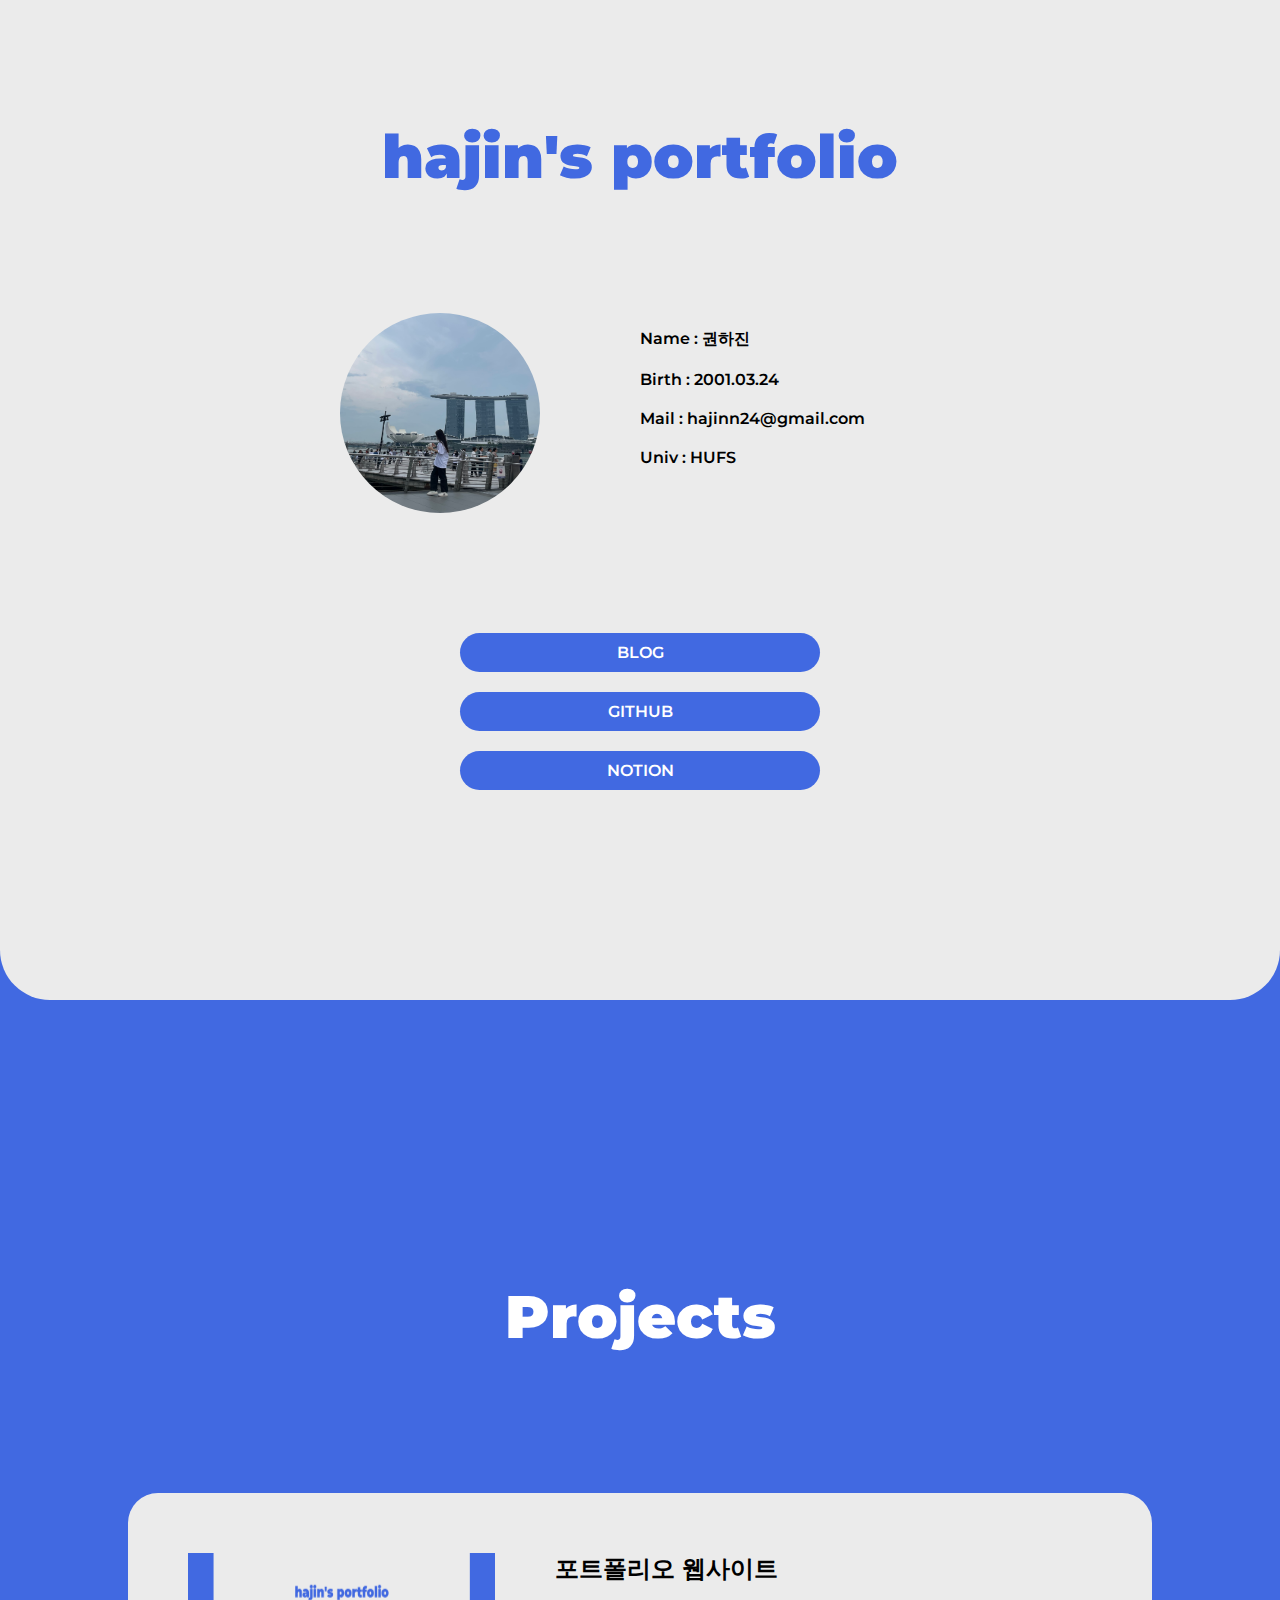
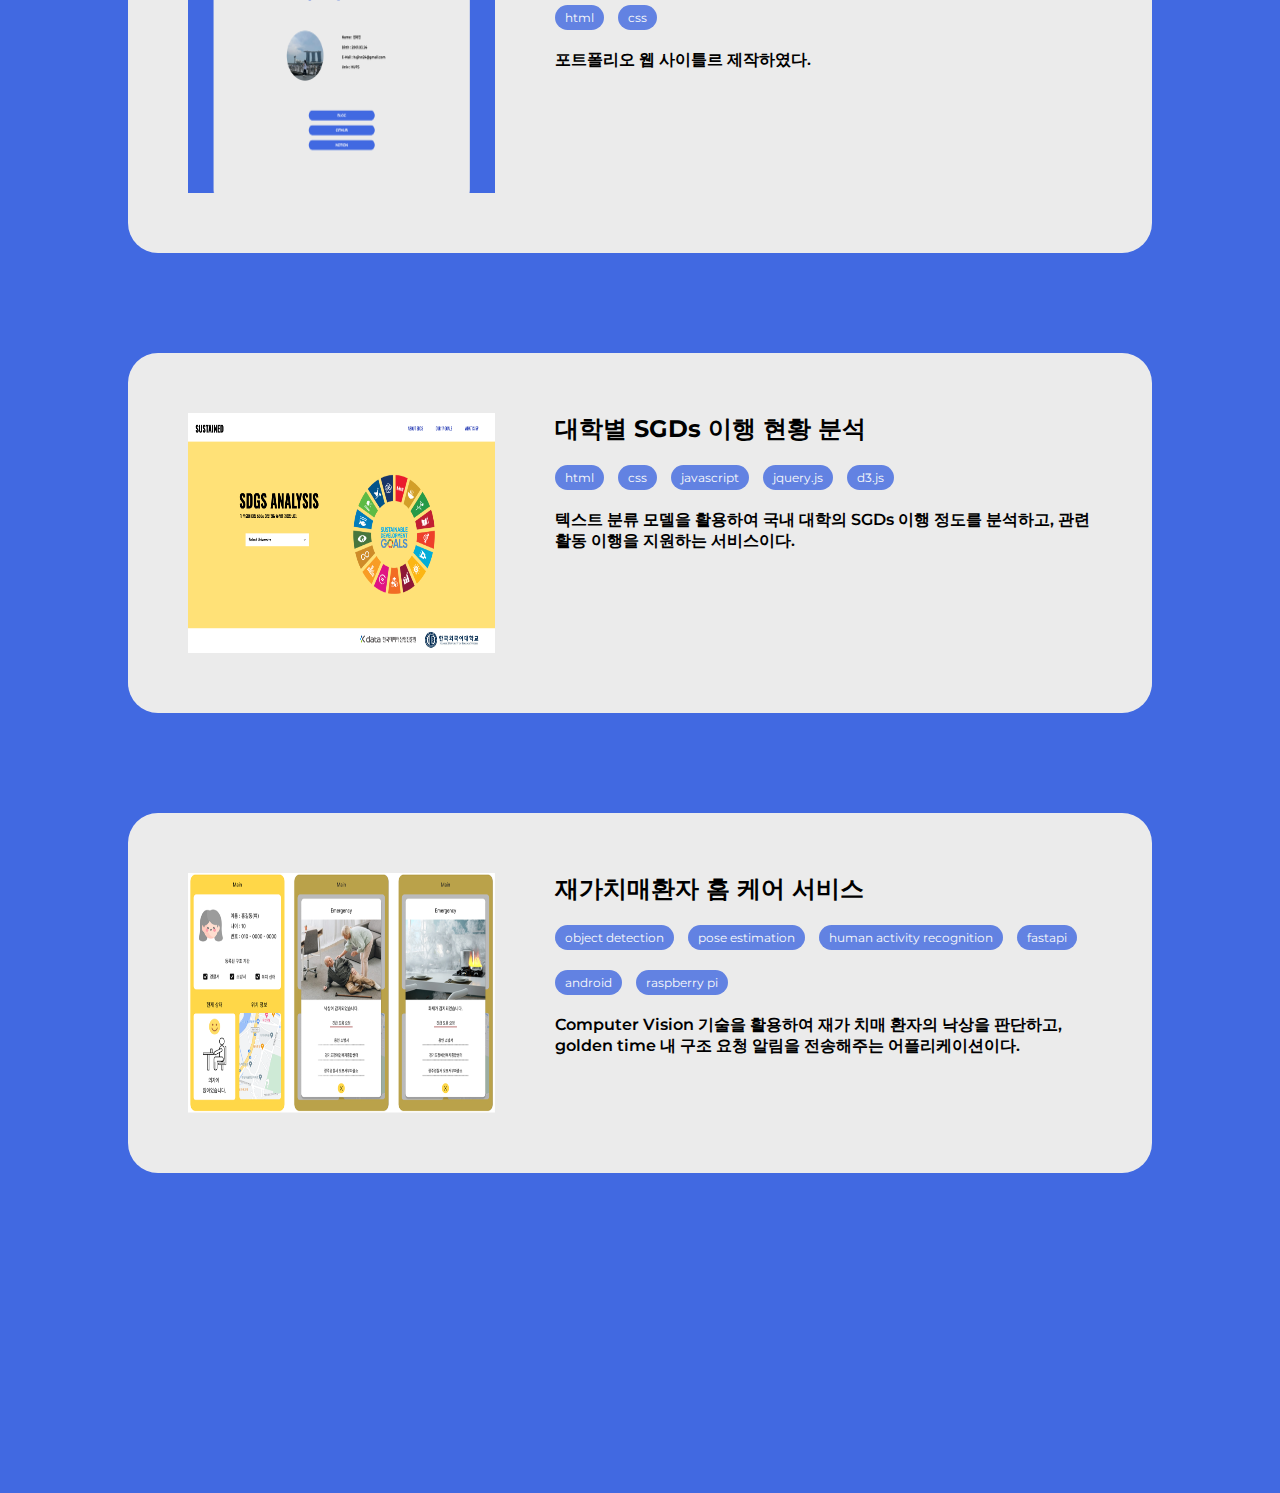
==== index.html @ 5e836fd9 "main.html -> index.html" ====
<!DOCTYPE html>
<html>
  <head>
    <meta charset="UTF-8">
    <title> hajin's portfolio </title>
    <link rel="stylesheet" href="style.css">

    <!-- font -->
    <link rel="preconnect" href="https://fonts.googleapis.com">
    <link rel="preconnect" href="https://fonts.gstatic.com" crossorigin>
    <link href="https://fonts.googleapis.com/css2?family=Montserrat:ital,wght@0,100..900;1,100..900&display=swap" rel="stylesheet">
  </head>
  <body>
    <div id="intro">
      <div>
        <h1>hajin's portfolio</h1>
      </div>
      <div class="flex">
        <img id="intro_img" src="img/info.jpeg">
        <div id="intro_info">
          <p> Name : 권하진 </p>
          <p> Birth : 2001.03.24 </p>
          <p> Mail : hajinn24@gmail.com </p>
          <p> Univ : HUFS </p>
        </div>
      </div>  
      <div id="intro_url">
        <div class="url"><a href="https://velog.io/@hajin24/posts">BLOG</a></div>
        <div class="url"><a href="https://github.io/hajin24">GITHUB</a></div>
        <div class="url"><a href="notion">NOTION</a></div>
      </div>
    </div>

    <div id="project">
      <div id="project_title">Projects</div>

      <div class="project_info flex">
        <img src="img/project_portfolio.png">
        <div class="project_content">
          <div class="project_head">포트폴리오 웹사이트</div>
          <div class="stacks">
            <div class="stack">html</div>
            <div class="stack">css</div>
          </div>
          <div class="project_desc">포트폴리오 웹 사이틀르 제작하였다.</div>
        </div>
      </div>

      <div id="project_list">
        <div class="project_info flex">
          <img src="img/project_sdgs.png">
          <div class="project_content">
            <div class="project_head">대학별 SGDs 이행 현황 분석</div>
            <div class="stacks">
              <div class="stack">html</div>
              <div class="stack">css</div>
              <div class="stack">javascript</div>
              <div class="stack">jquery.js</div>
              <div class="stack">d3.js</div>
            </div>
            <div class="project_desc">텍스트 분류 모델을 활용하여 국내 대학의 SGDs 이행 정도를 분석하고, 관련 활동 이행을 지원하는 서비스이다. </div>
          </div>
        </div>

        <div class="flex project_info">
          <img src="img/project_patient.png">
          <div class="project_content">
            <div class="project_head">재가치매환자 홈 케어 서비스</div>
            <div class="stacks">
              <div class="stack">object detection</div>
              <div class="stack">pose estimation</div>
              <div class="stack">human activity recognition</div>
              <div class="stack">fastapi</div>
              <div class="stack">android</div>
              <div class="stack">raspberry pi</div>
            </div>
            <div class="project_desc">Computer Vision 기술을 활용하여 재가 치매 환자의 낙상을 판단하고, golden time 내 구조 요청 알림을 전송해주는 어플리케이션이다.</div>
          </div>
        </div>
      </div>
    </div>
  </body>
</html>
---- style.css ----
body {
  background-color: royalblue;
  margin: auto;
  font-family: "Montserrat", sans-serif;
  font-optical-sizing: auto;
  font-weight: 600;
  font-style: normal;
}

a {
  display: block;
  text-decoration: none;
  color: white;
  margin: 20px;
  padding: 10px 40px;
  border-radius: 50px;
  background-color: royalblue;
  text-align: center;
}

a:hover {
  background: steelblue;
}

h1 {
  margin: auto;
  color: royalblue;
  text-align: center;
  padding: 120px 0px;
  font-size: 60px;
  font-weight: 1000;
}

.flex {
  display: flex;
  justify-content: center;
}

#intro {
  background-color: rgb(235, 235, 235);
  margin: 0px auto;
  max-width: 1400px;
  height: 1000px;
  border-bottom-left-radius: 50px;
  border-bottom-right-radius: 50px;
}

#intro_img {
  width: 200px;
  height: 200px;
  border-radius: 100%;
}

#intro_info {
  display: block;
  width: 300px;
  margin-left: 100px;
}

#intro_info p {
  margin-bottom: 20px;
}

#intro_url {
  margin: 120px auto;
  width: 400px;
}

#project {
  /* background-color: slategray; */
  max-width: 1400px;
  margin: 0px auto 200px auto;
  padding-bottom: 20px;
}

#project_title {
  text-align: center;
  padding-top: 280px;
  margin-bottom: 140px;
  font-size: 60px;
  font-weight: 900;
  color: white;
}

.project_info {
  width: 80%;
  background-color: rgb(235, 235, 235);
  border-radius: 30px;
  margin: 0px auto 100px auto;
}

.project_info img {
  width: 30%;
  height: 240px;
  padding: 60px;
}

.project_content {
  padding-right: 60px;
  padding-top: 60px;
}

.project_head {
  font-size: 24px;
  font-weight: 700;
  margin-bottom: 20px;
}

.stack {
  background-color: royalblue;
  color: white;
  opacity: 0.8;
  padding: 5px 10px;
  width: fit-content;
  font-size: 12px;
  font-weight: 400;
  margin: 0px 10px 20px 0px;
  border-radius: 20px;
  display: inline-block;
}

.project_content{
  width: 60%;
}
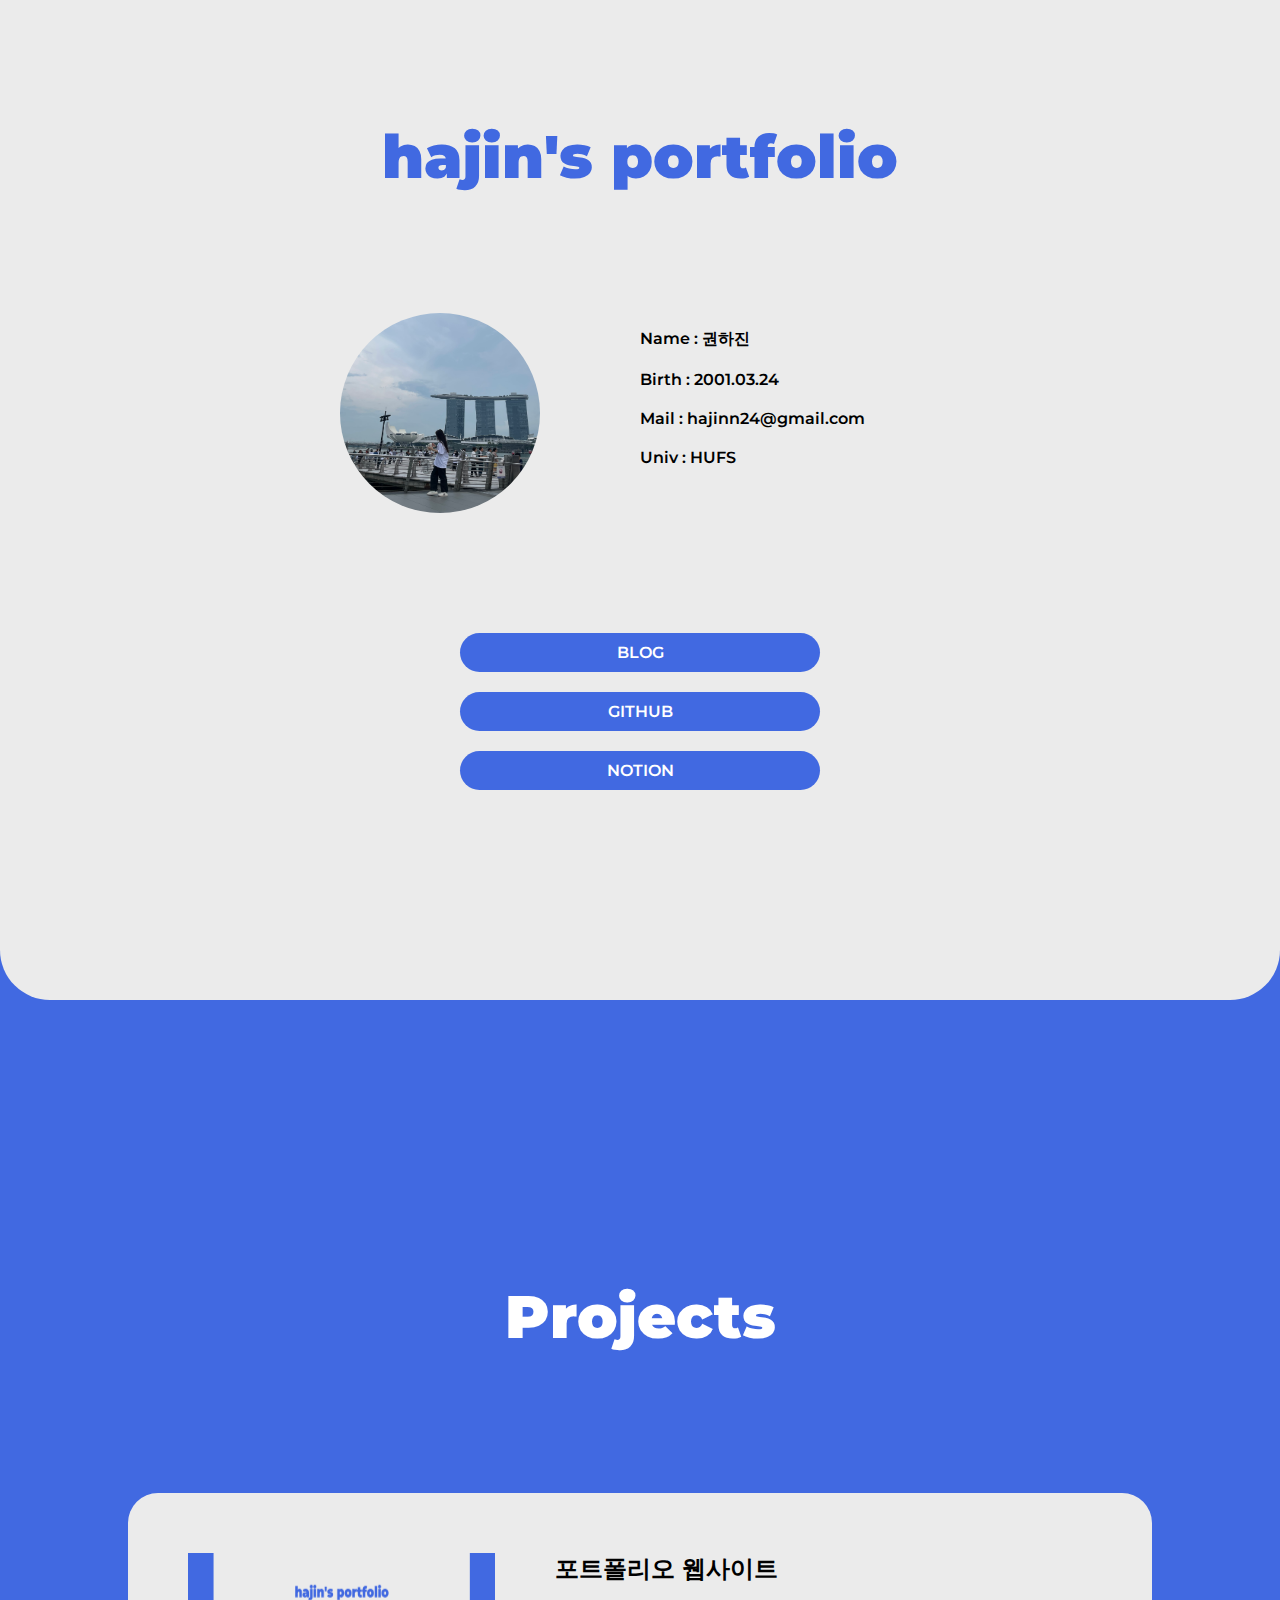
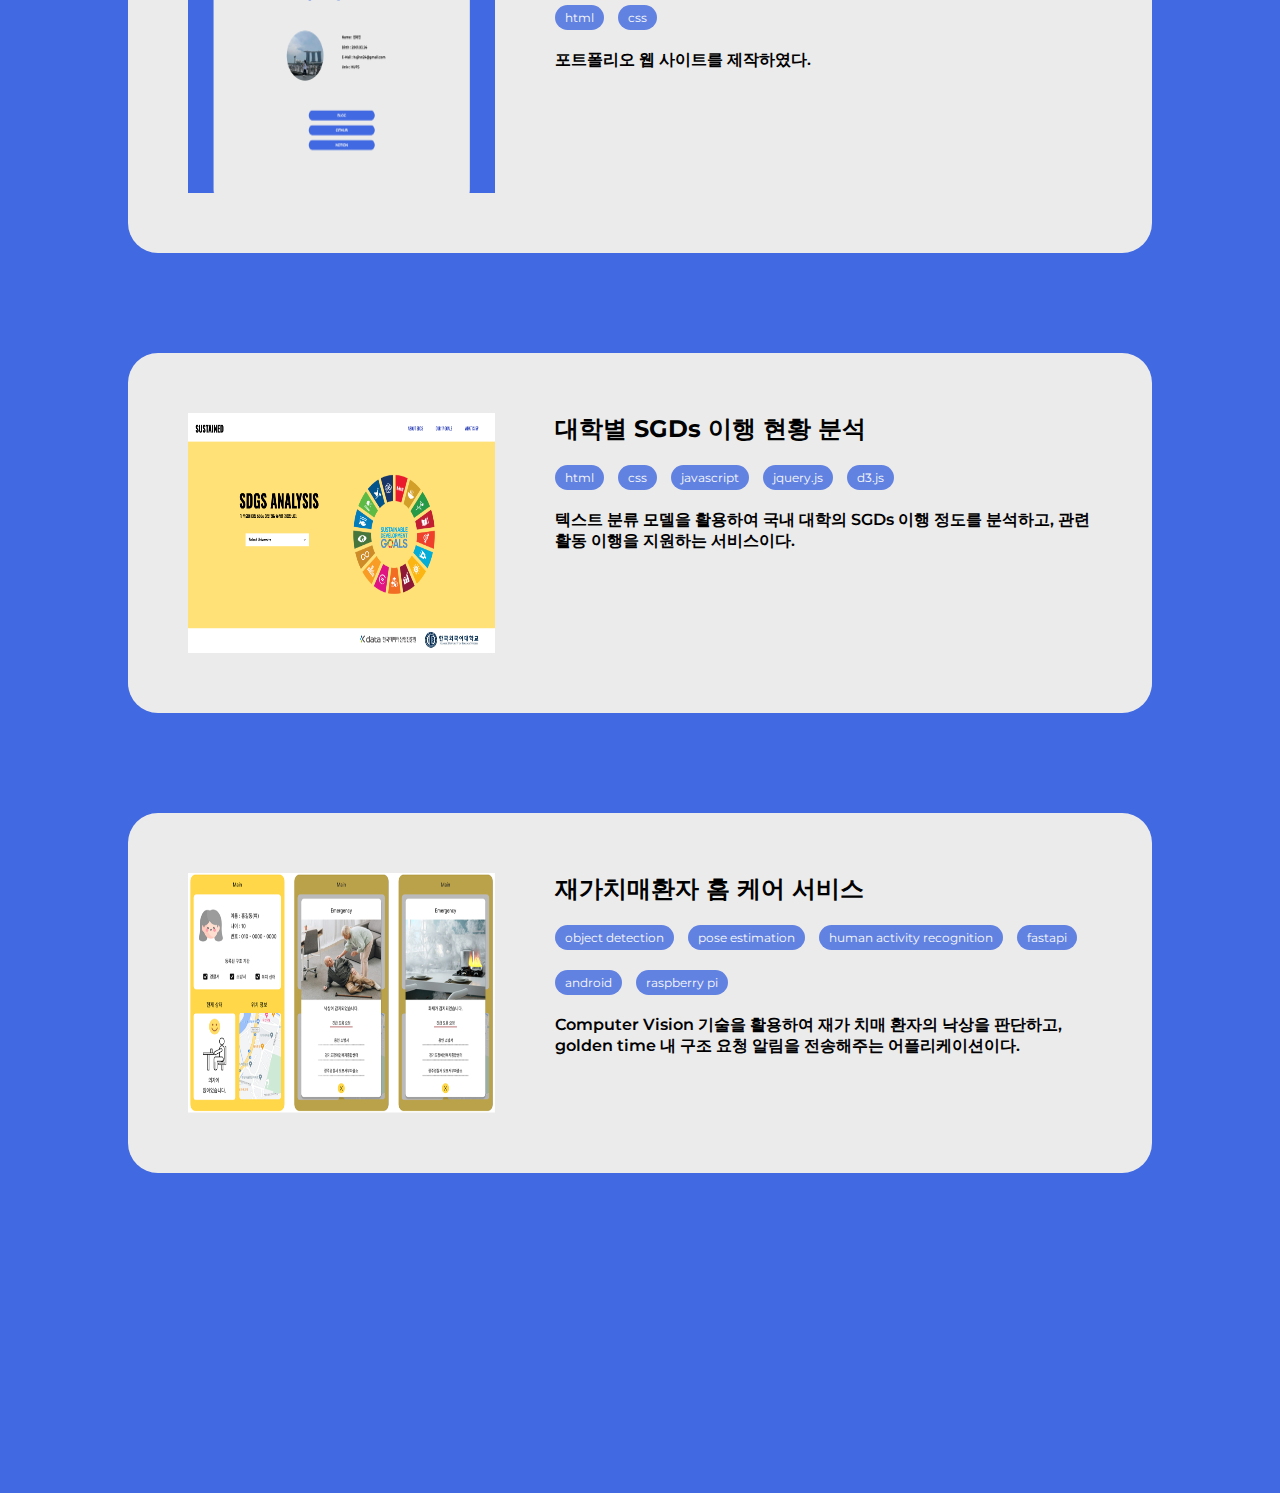
==== commit 65fd5db9: "오타 수정" ====
--- a/index.html
+++ b/index.html
@@ -42,7 +42,7 @@
             <div class="stack">html</div>
             <div class="stack">css</div>
           </div>
-          <div class="project_desc">포트폴리오 웹 사이틀르 제작하였다.</div>
+          <div class="project_desc">포트폴리오 웹 사이트를 제작하였다.</div>
         </div>
       </div>
 
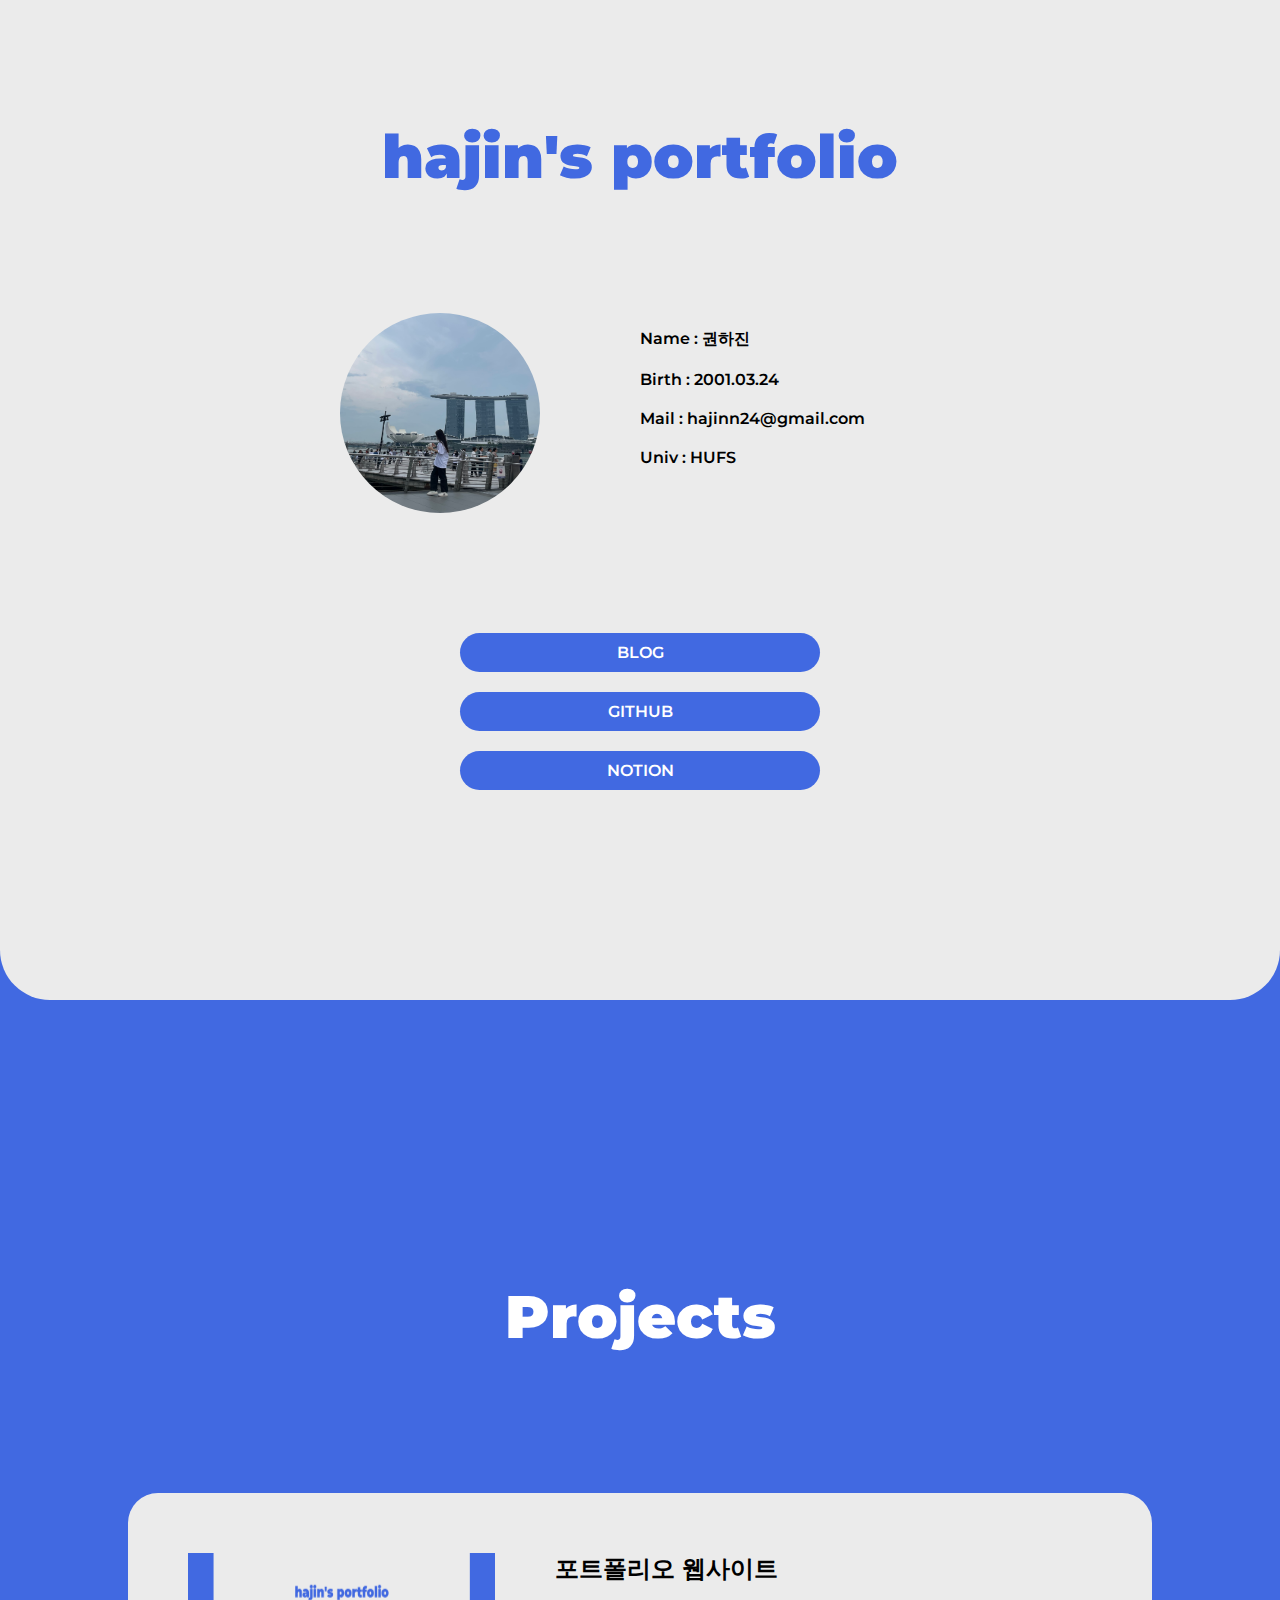
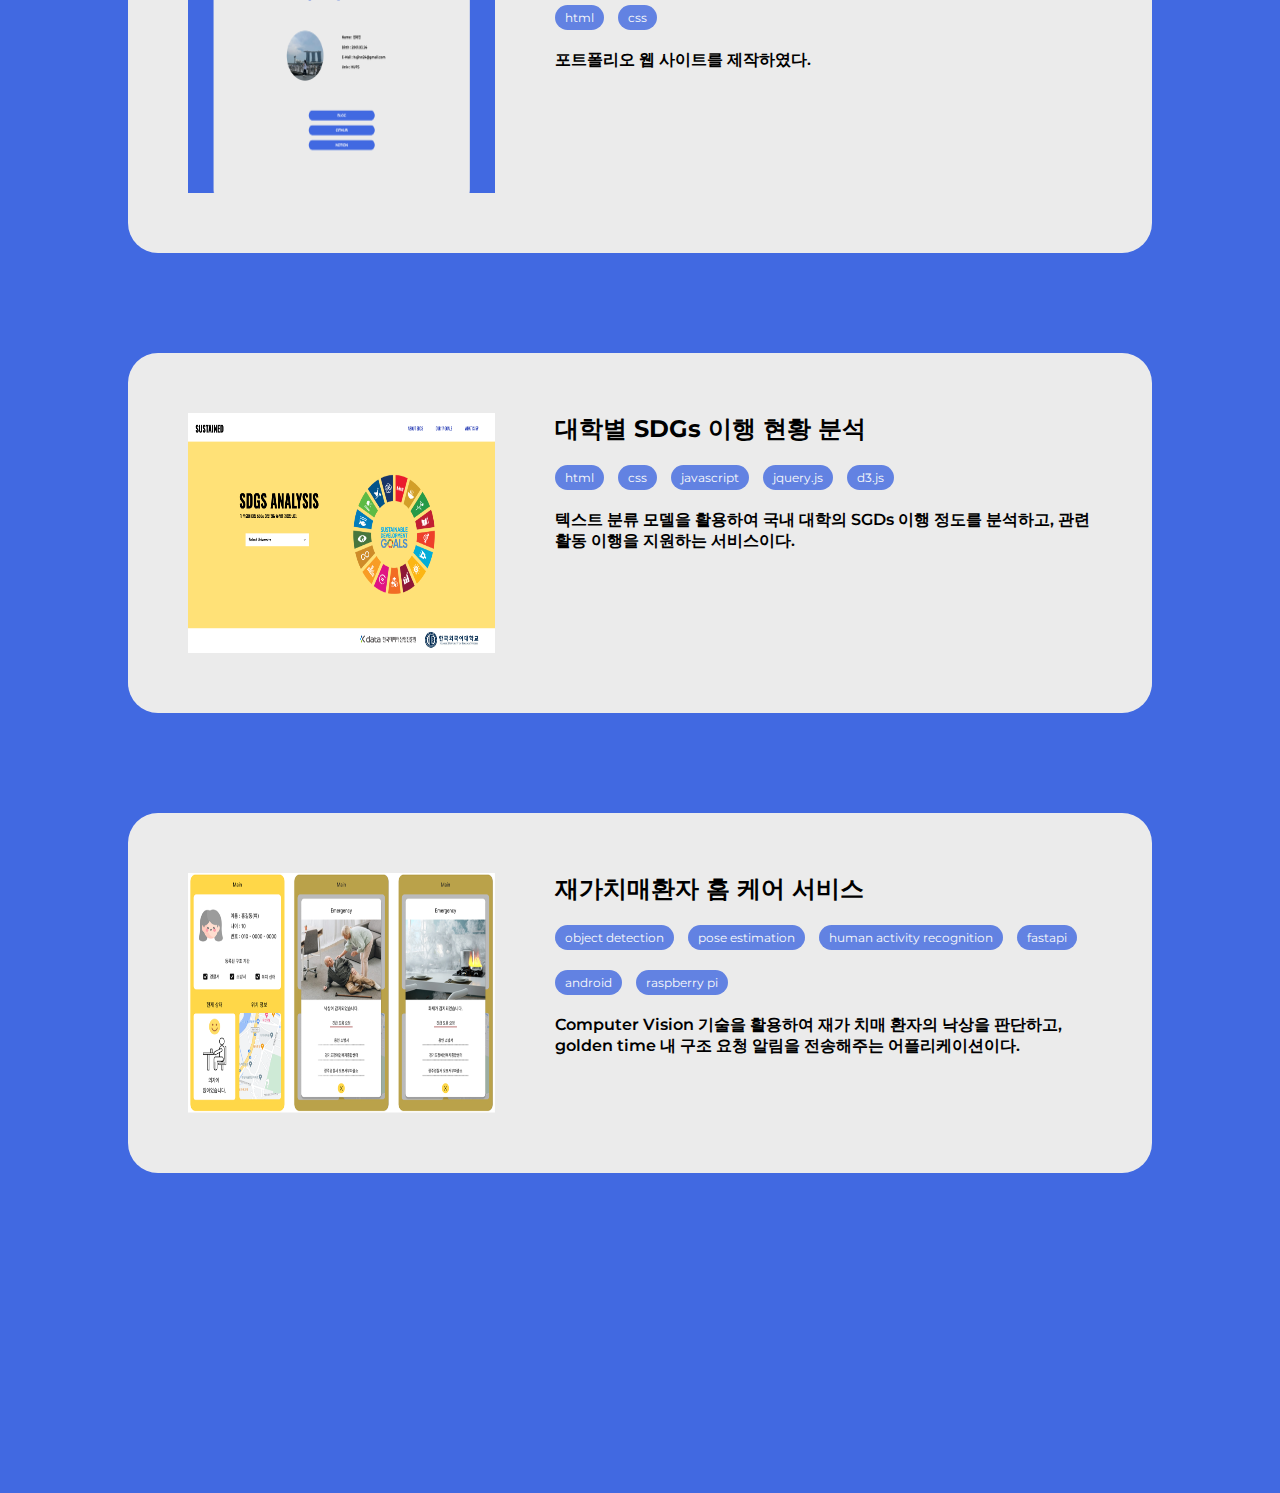
==== commit c127447f: "오타 수정" ====
--- a/index.html
+++ b/index.html
@@ -50,7 +50,7 @@
         <div class="project_info flex">
           <img src="img/project_sdgs.png">
           <div class="project_content">
-            <div class="project_head">대학별 SGDs 이행 현황 분석</div>
+            <div class="project_head">대학별 SDGs 이행 현황 분석</div>
             <div class="stacks">
               <div class="stack">html</div>
               <div class="stack">css</div>
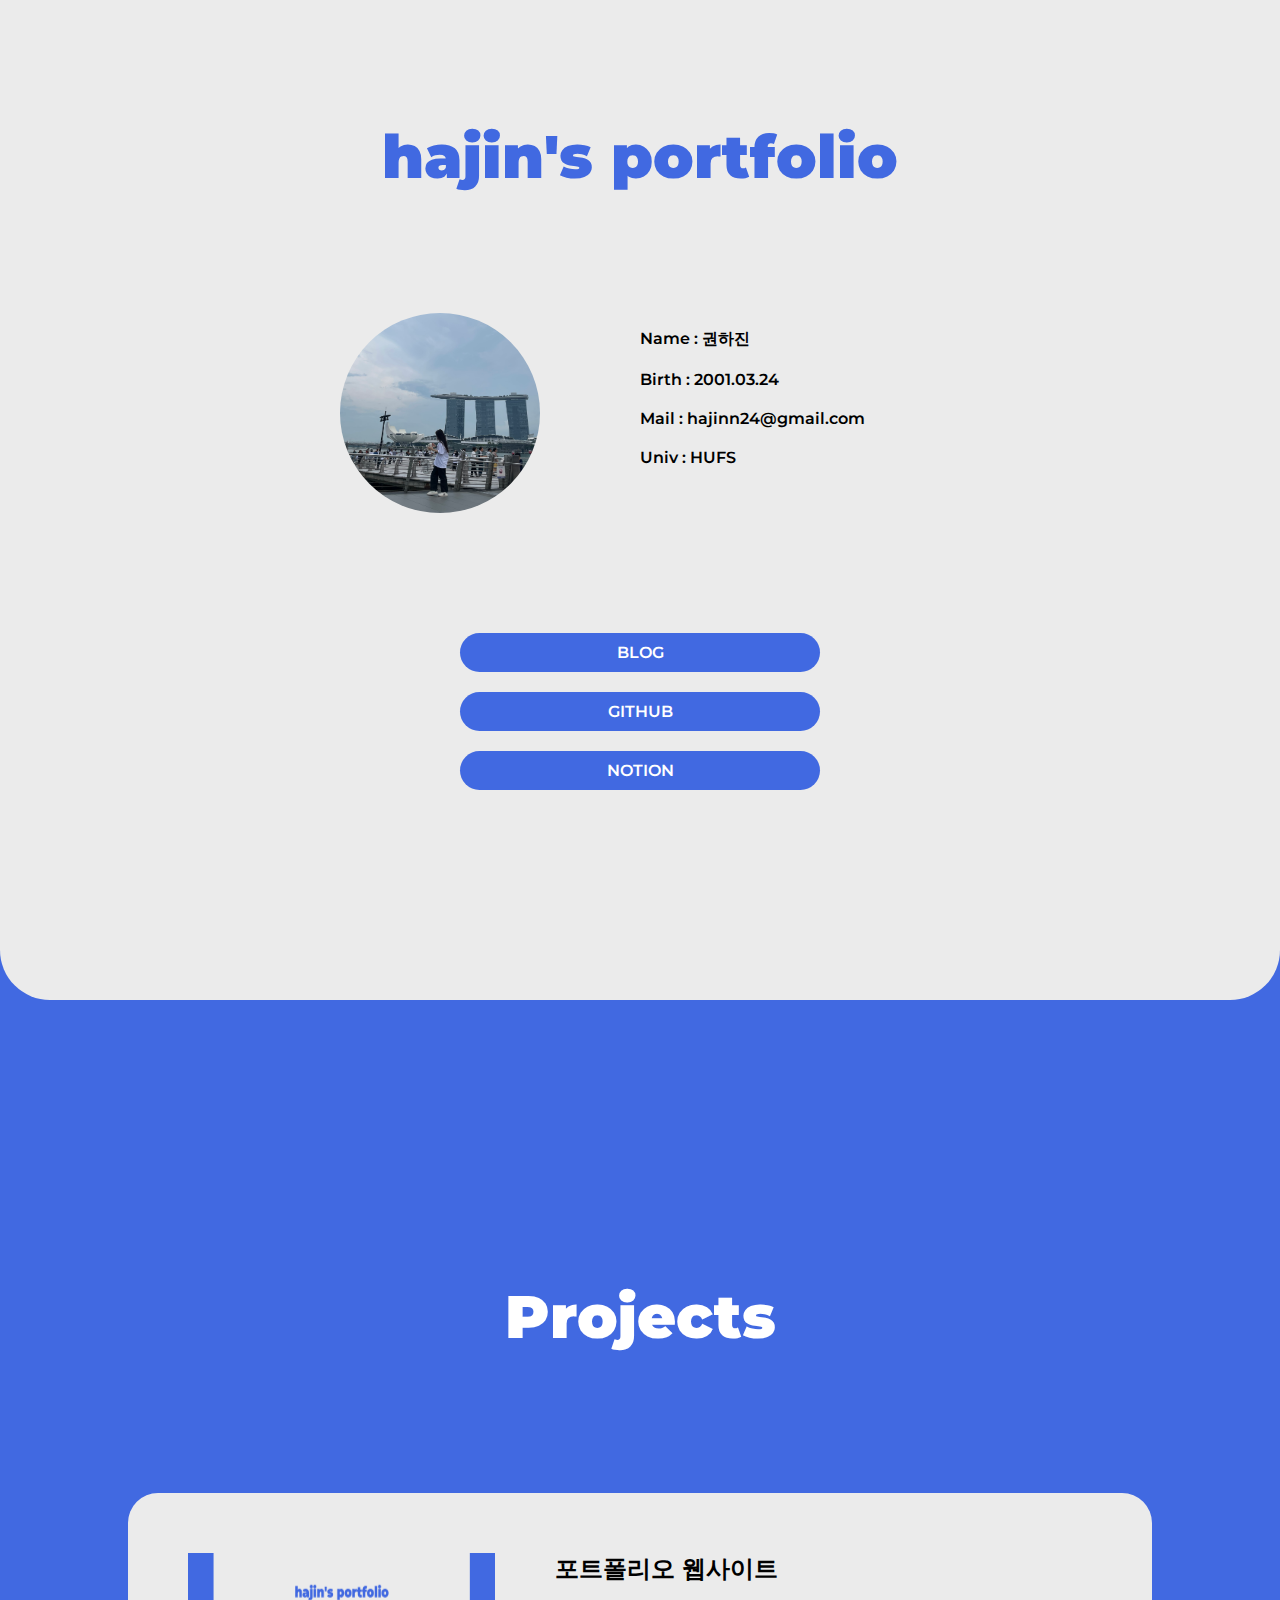
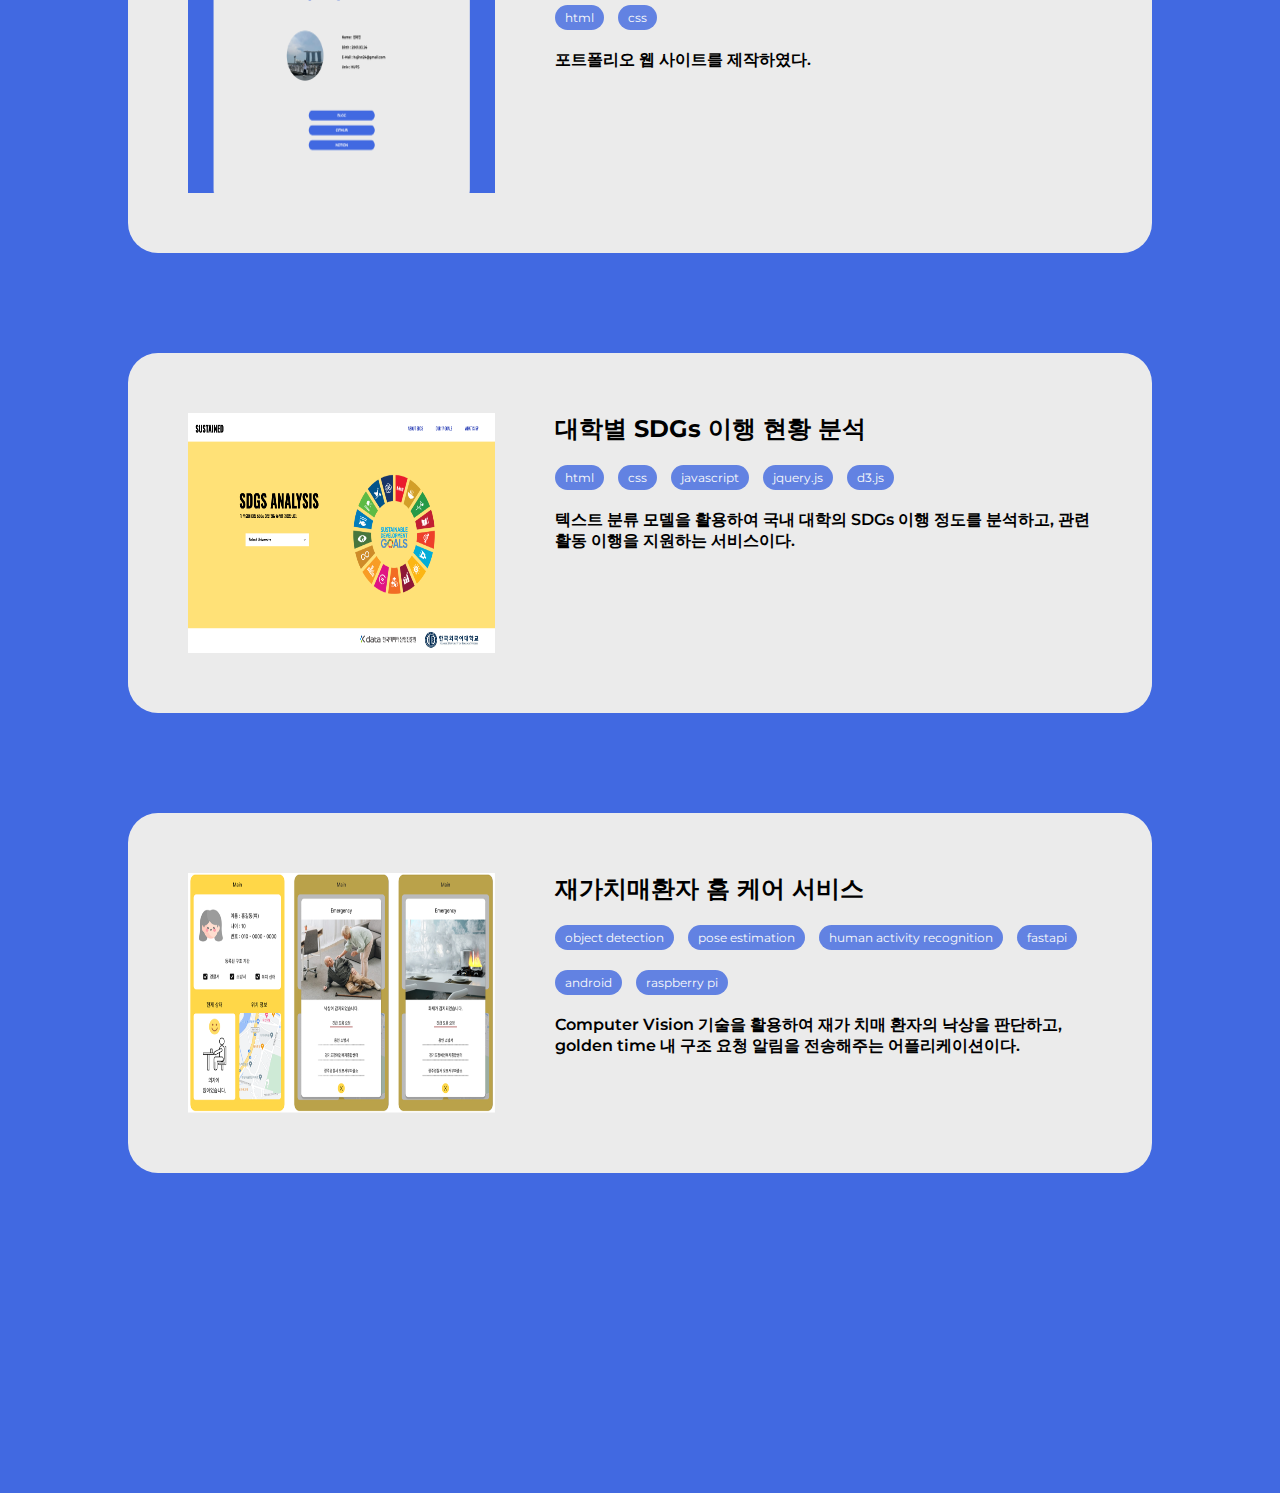
==== commit 0cf7157a: "오타 수정" ====
--- a/index.html
+++ b/index.html
@@ -58,7 +58,7 @@
               <div class="stack">jquery.js</div>
               <div class="stack">d3.js</div>
             </div>
-            <div class="project_desc">텍스트 분류 모델을 활용하여 국내 대학의 SGDs 이행 정도를 분석하고, 관련 활동 이행을 지원하는 서비스이다. </div>
+            <div class="project_desc">텍스트 분류 모델을 활용하여 국내 대학의 SDGs 이행 정도를 분석하고, 관련 활동 이행을 지원하는 서비스이다. </div>
           </div>
         </div>
 
